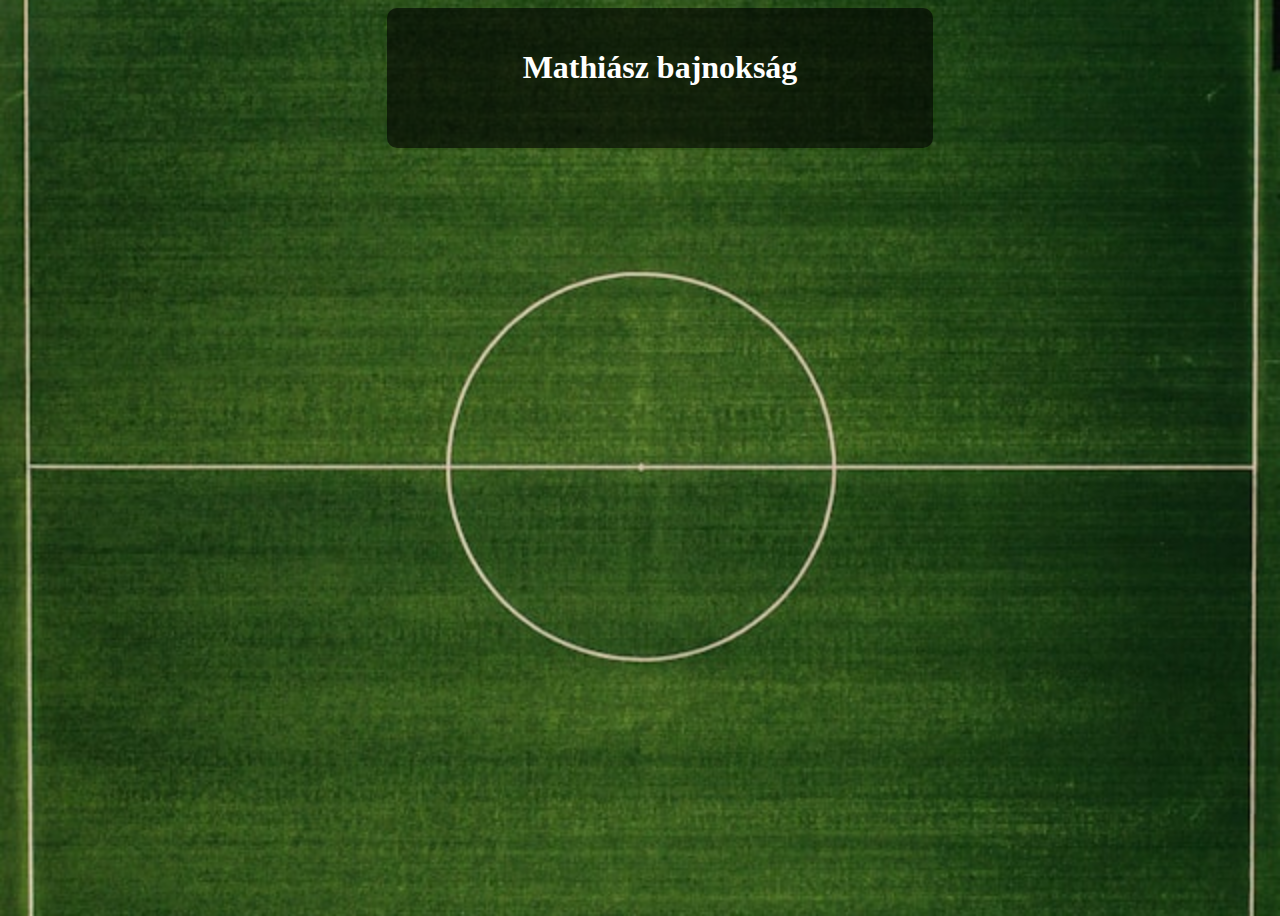
==== index.html @ 11724fd5 "elkezdtem megcsinalni a nyito oldalt,, es a css-t hozza" ====
<!DOCTYPE html>
<html lang="hu">
<head>
    <meta charset="UTF-8">
    <meta name="viewport" content="width=device-width, initial-scale=1.0">
    <title>
        Mathiász Foci bajnokság
    </title>
    <link rel="stylesheet" href="style.css">
</head>
<body>
<div>
    <div class="fej">
        <h1>Mathiász bajnokság</h1>
    </div>
</div>


    <script src="java.js"></script>
</body>
</html>
---- style.css ----
body{
    background-image: url(img/kiskispalya.jpg);
    background-repeat: no-repeat;  
    background-size: cover;        
    background-position: center;   
    height: 100vh;          
}
div{
    display: block;
    width: 40%;
    text-align: center;
    margin: 0 auto;
    height: 20%;
}
.fej{
    background-color: rgba(0, 0, 0, 0.6); 
    width: 100%;
    padding: 20px;
    display: inline-block;
    color: white; 
    text-align: center; 
    border-radius: 10px; 
    height: 100px;
    
}
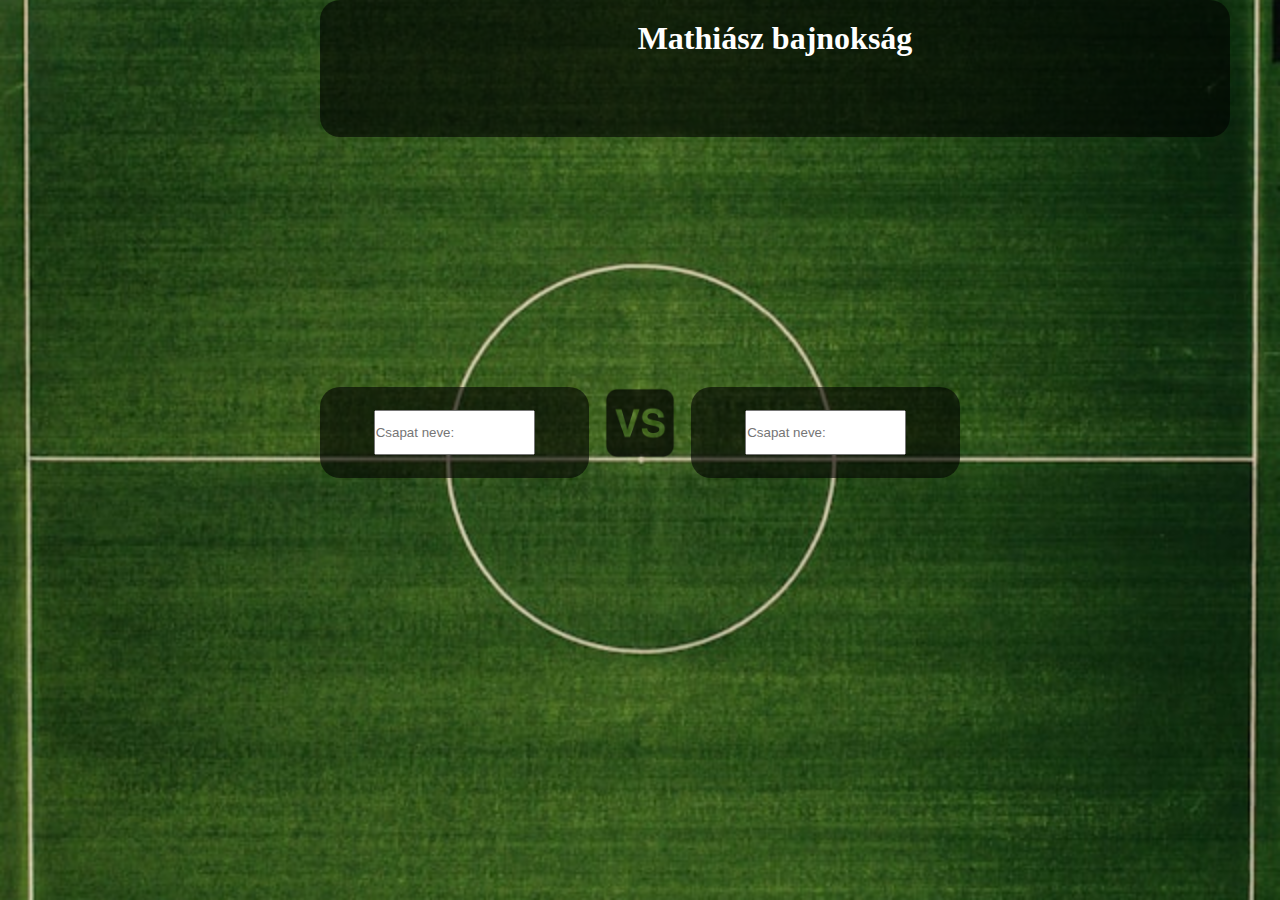
==== commit 4187d826: "kesz a nyito oldal es hozza a stilus" ====
--- a/index.html
+++ b/index.html
@@ -13,6 +13,18 @@
     <div class="fej">
         <h1>Mathiász bajnokság</h1>
     </div>
+    <section>
+        <div class="verseny">
+            <input placeholder="Csapat neve:" type="text" name="csapat1" id="csapat1">
+        </div>
+        <div class="verseny2">
+            <a href="kijelzo.html"><img src="img/versus.png" alt="vs" ></a>
+        </div>
+        <div class="verseny">
+            <input placeholder="Csapat neve:" type="text" name="csapat2" id="csapat2">
+        </div>
+
+    </section>
 </div>
 
 
--- a/style.css
+++ b/style.css
@@ -1,3 +1,10 @@
+*{
+    margin: 0;
+    padding: 0;
+    box-sizing: border-box;
+}
+
+
 body{
     background-image: url(img/kiskispalya.jpg);
     background-repeat: no-repeat;  
@@ -7,7 +14,7 @@
 }
 div{
     display: block;
-    width: 40%;
+    width: 50%;
     text-align: center;
     margin: 0 auto;
     height: 20%;
@@ -16,10 +23,62 @@
     background-color: rgba(0, 0, 0, 0.6); 
     width: 100%;
     padding: 20px;
-    display: inline-block;
+    display: flex;
     color: white; 
     text-align: center; 
     border-radius: 10px; 
     height: 100px;
+    justify-content: center;
+    margin-bottom: 250px;
+    width: 910px;
+    height: 137px;
+    top: 27px;
+    left: 265px;
+    gap: 0px;
+    opacity: 0px;
+    border-radius: 20px;
+
     
-}+}
+
+section{
+    display: flex;
+    flex-direction: row;
+    
+}
+.verseny{
+    display: flex;
+    flex-direction: row;
+    background-color: rgba(0, 0, 0, 0.6); 
+    color:white;
+    width: 365px;
+    height: 91px;
+    top: 460px;
+    left: 236px;
+    gap: 0px;
+    opacity: 0px;
+    border-radius: 20px;
+    
+
+}
+.verseny2{
+    display: flex;
+    flex-direction: row;
+    width: 140px;
+    height: 140px;
+    top: 435px;
+    left: 642px;
+    gap: 0px;
+    opacity: 0px;
+
+}
+input{
+    height: 50%;
+    width: 60%;
+    margin:auto;
+}
+
+img{
+    width: 70%;
+    opacity: 0.7;
+}
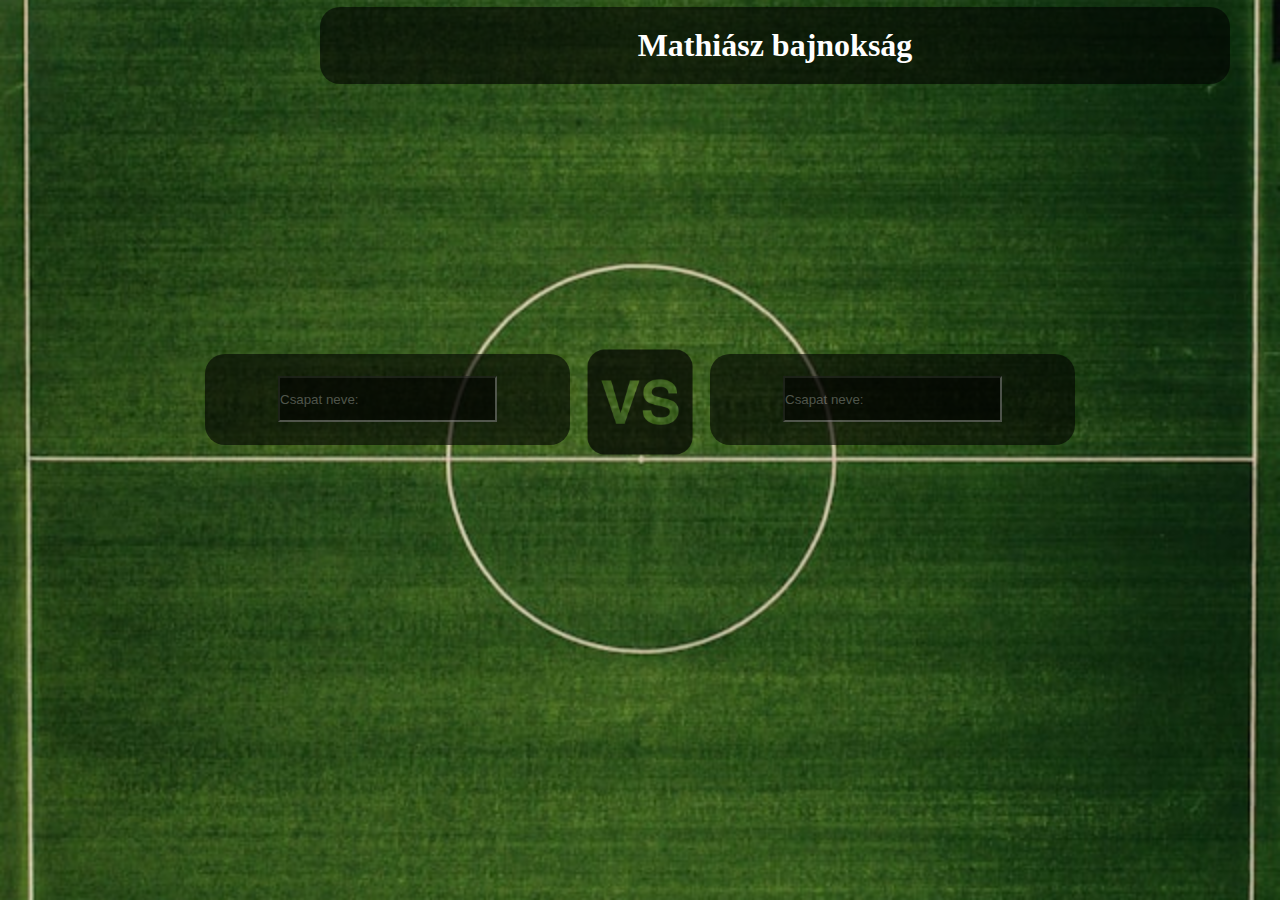
==== commit eb36a565: "Próbálkozás a js-sel" ====
--- a/index.html
+++ b/index.html
@@ -29,5 +29,6 @@
 
 
     <script src="java.js"></script>
+    <script src="js.js"></script>
 </body>
 </html>--- a/style.css
+++ b/style.css
@@ -2,6 +2,7 @@
     margin: 0;
     padding: 0;
     box-sizing: border-box;
+    color: white;
 }
 
 
@@ -12,13 +13,19 @@
     background-position: center;   
     height: 100vh;          
 }
+
 div{
     display: block;
     width: 50%;
     text-align: center;
     margin: 0 auto;
     height: 20%;
+    display: flex;
+    justify-content: center;
+    flex-direction: column;
+    align-items: center;
 }
+
 .fej{
     background-color: rgba(0, 0, 0, 0.6); 
     width: 100%;
@@ -37,8 +44,7 @@
     gap: 0px;
     opacity: 0px;
     border-radius: 20px;
-
-    
+    margin-top: 300px;
 }
 
 section{
@@ -46,6 +52,7 @@
     flex-direction: row;
     
 }
+
 .verseny{
     display: flex;
     flex-direction: row;
@@ -58,9 +65,9 @@
     gap: 0px;
     opacity: 0px;
     border-radius: 20px;
-    
+    margin-top: 20px;
+}
 
-}
 .verseny2{
     display: flex;
     flex-direction: row;
@@ -72,13 +79,16 @@
     opacity: 0px;
 
 }
-input{
+
+#csapat1,#csapat2{
     height: 50%;
     width: 60%;
     margin:auto;
+    background-color: black;
+    opacity: 0.6;
 }
 
 img{
-    width: 70%;
+    width: 80%;
     opacity: 0.7;
 }
